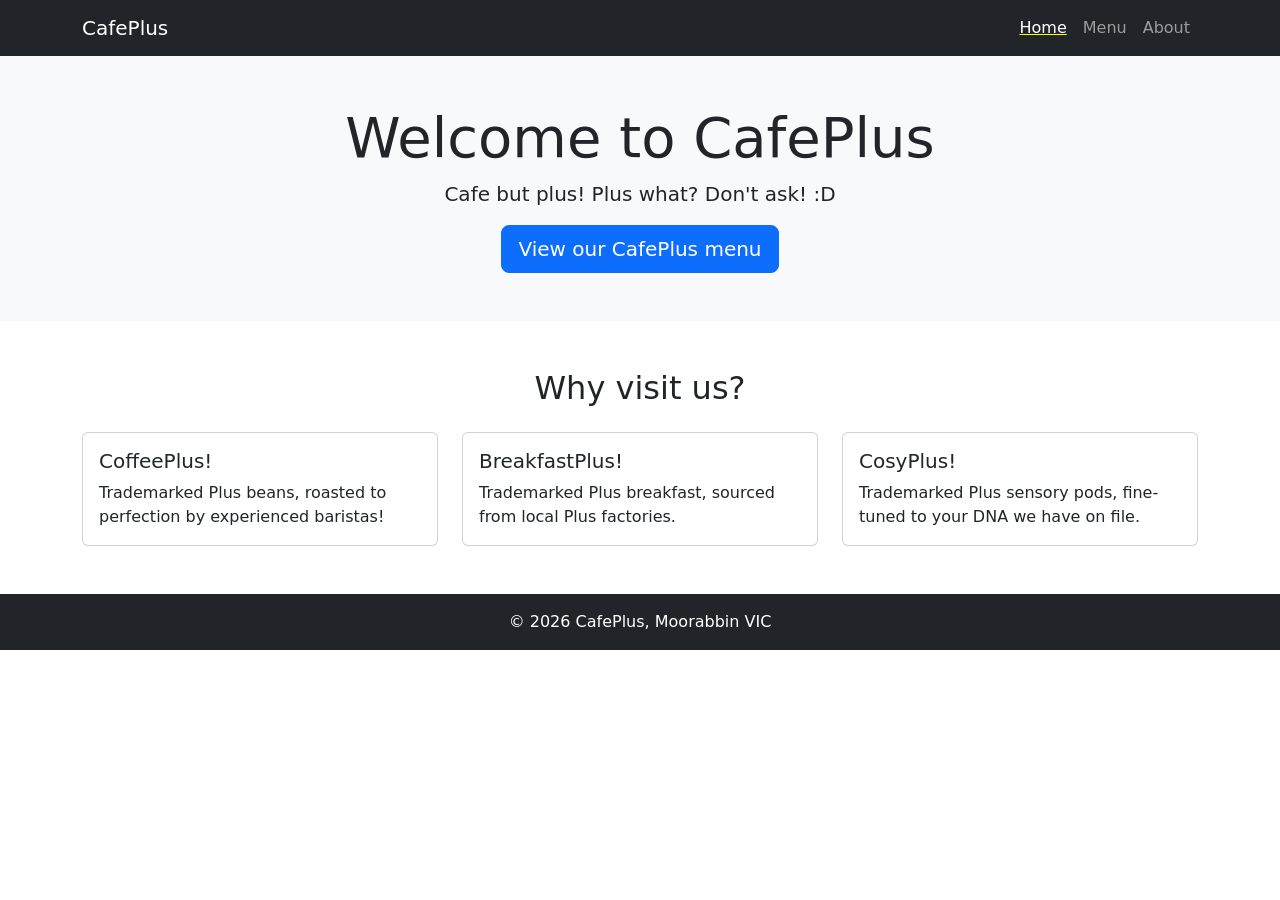
==== index.html @ 7a203996 "Uploaded initial project files Initial build upload." ====
<!DOCTYPE html>
<html lang="en">
    <head>

        <meta charset="UTF-8">
        <meta name="viewport" content="width=device-width, initial-scale=1.0">
        <title>CafePlus - Home</title>
        <link href="https://cdn.jsdelivr.net/npm/bootstrap@5.2.3/dist/css/bootstrap.min.css" rel="stylesheet" integrity="sha384-rbsA2VBKQhggwzxH7pPCaAqO46MgnOM80zW1RWuH61DGLwZJEdK2Kadq2F9CUG65" crossorigin="anonymous"> 
        <link href="./css/style.css" rel="stylesheet">

    </head>

    <body>
        
        <header>

            <nav class="navbar navbar-expand-md navbar-dark bg-dark">

                <div class="container">

                    <a class="navbar-brand" href="index.html">CafePlus</a>

                    <button class="navbar-toggler" type="button" data-bs-toggle="collapse" data-bs-target="#mainNav" aria-controls="mainNav" aria-expanded="false" aria-label="Toggle navigation">

                        <span class="navbar-toggler-icon"></span>

                    </button>

                    <div class="collapse navbar-collapse" id="mainNav">

                        <ul class="navbar-nav ms-auto">

                            <li class="nav-item"><a class="nav-link active" href="index.html">Home</a></li>
                            <li class="nav-item"><a class="nav-link" href="index.html">Menu</a></li>
                            <li class="nav-item"><a class="nav-link" href="index.html">About</a></li>

                        </ul>

                    </div>

                </div>

            </nav>

        </header>

        <main>

            <section class="bg-light py-5 text-center">

                <div class="container">

                    <h1 class="display-4">Welcome to CafePlus</h1>
                    <p class="lead">Cafe but plus! Plus what? Don't ask! :D</p>
                    <a class="btn btn-primary btn-lg" href="menu.html">View our CafePlus menu</a>

                </div>

            </section>

            <section class="container py-5">

                <h2 class="text-center mb-4">Why visit us?</h2>

                <div class="row g-4">
                    <div class="col-md-4">
                        <div class="card h-100">
                            <div class="card-body">

                                <h3 class="card-title h5">CoffeePlus!</h3>
                                <p class="card-text">Trademarked Plus beans, roasted to perfection by experienced baristas!</p>

                            </div>
                        </div>
                    </div>
                    
                    <div class="col-md-4">
                        <div class="card h-100">
                            <div class="card-body">

                                <h3 class="card-title h5">BreakfastPlus!</h3>
                                <p class="card-text">Trademarked Plus breakfast, sourced from local Plus factories.</p>

                            </div>
                        </div>
                    </div>

                    <div class="col-md-4">
                        <div class="card h-100">
                            <div class="card-body">

                                <h3 class="card-title h5">CosyPlus!</h3>
                                <p class="card-text">Trademarked Plus sensory pods, fine-tuned to your DNA we have on file.</p>

                            </div>
                        </div>
                    </div>
                </div>

            </section>

        </main>

        <footer class="bg-dark text-white py-3 text-center">

            <p class="mb-0">&copy; 2026 CafePlus, Moorabbin VIC</p>

        </footer>

        <script src="https://cdn.jsdelivr.net/npm/bootstrap@5.2.3/dist/js/bootstrap.bundle.min.js" integrity="sha384-kenU1KFdBIe4zVF0s0G1M5b4hcpxyD9F7jL+jjXkk+Q2h455rYXK/7HAuoJl+0I4" crossorigin="anonymous"></script> 

    </body>

</html>
---- css/style.css ----
.active{
    text-decoration: underline;
    text-decoration-color: yellow;
}
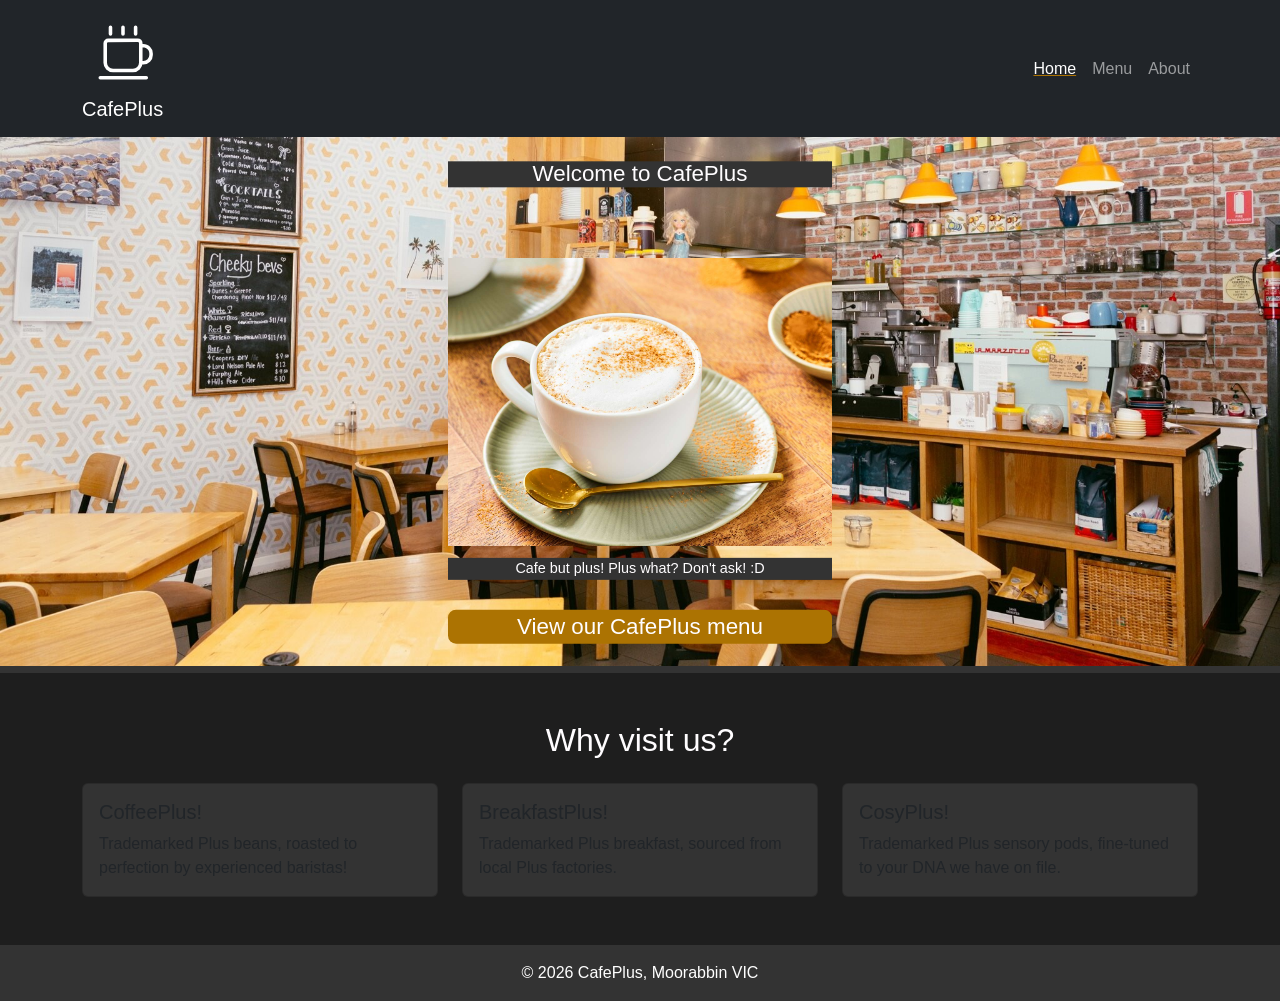
==== commit 4eb614d1: "Added finished content for all pages. Finished all content for the three pages." ====
--- a/index.html
+++ b/index.html
@@ -1,75 +1,57 @@
 <!DOCTYPE html>
-<html lang="en">
+<html lang="en-AU">
     <head>
 
         <meta charset="UTF-8">
         <meta name="viewport" content="width=device-width, initial-scale=1.0">
-        <title>CafePlus - Home</title>
+        <title>CafePlus: Best Coffee in Moorabbin</title>
+        <meta name="description" content="CafePlus is a cafe that is but plus! Plus what? Don't ask! :D">
         <link href="https://cdn.jsdelivr.net/npm/bootstrap@5.2.3/dist/css/bootstrap.min.css" rel="stylesheet" integrity="sha384-rbsA2VBKQhggwzxH7pPCaAqO46MgnOM80zW1RWuH61DGLwZJEdK2Kadq2F9CUG65" crossorigin="anonymous"> 
         <link href="./css/style.css" rel="stylesheet">
 
     </head>
 
     <body>
-        
+
         <header>
-
             <nav class="navbar navbar-expand-md navbar-dark bg-dark">
-
                 <div class="container">
-
-                    <a class="navbar-brand" href="index.html">CafePlus</a>
-
+                    <a class="navbar-brand" href="index.html"><img src="./images/cafePlusLogo.svg" alt="CafePlus Logo">CafePlus</a>
                     <button class="navbar-toggler" type="button" data-bs-toggle="collapse" data-bs-target="#mainNav" aria-controls="mainNav" aria-expanded="false" aria-label="Toggle navigation">
-
                         <span class="navbar-toggler-icon"></span>
-
                     </button>
 
                     <div class="collapse navbar-collapse" id="mainNav">
-
                         <ul class="navbar-nav ms-auto">
-
                             <li class="nav-item"><a class="nav-link active" href="index.html">Home</a></li>
-                            <li class="nav-item"><a class="nav-link" href="index.html">Menu</a></li>
-                            <li class="nav-item"><a class="nav-link" href="index.html">About</a></li>
-
+                            <li class="nav-item"><a class="nav-link" href="menu.html">Menu</a></li>
+                            <li class="nav-item"><a class="nav-link" href="about.html">About</a></li>
                         </ul>
-
                     </div>
-
                 </div>
-
             </nav>
-
         </header>
 
         <main>
-
-            <section class="bg-light py-5 text-center">
-
-                <div class="container">
-
-                    <h1 class="display-4">Welcome to CafePlus</h1>
-                    <p class="lead">Cafe but plus! Plus what? Don't ask! :D</p>
-                    <a class="btn btn-primary btn-lg" href="menu.html">View our CafePlus menu</a>
-
+            <section class="hero-section text-center">
+                <div class="imageContainer">
+                    <img alt="A beautiful cafe interior with natural lighting and lots of decorations" src="./images/cafe.jpg" class="backgroundImage">
+                    <h1 class="display-4 overlayText">Welcome to CafePlus</h1>
+                    <img alt="A beautiful coffee cup filled to the brim with fluffy coffee" src="./images/coffee.jpg" class="overlayImage">
+                    <p class="lead overlayParagraph">Cafe but plus! Plus what? Don't ask! :D</p>
+                    <a class="btn btn-primary btn-lg overlayButton" href="menu.html">View our CafePlus menu</a>
                 </div>
-
             </section>
 
             <section class="container py-5">
-
                 <h2 class="text-center mb-4">Why visit us?</h2>
 
                 <div class="row g-4">
                     <div class="col-md-4">
                         <div class="card h-100">
                             <div class="card-body">
-
                                 <h3 class="card-title h5">CoffeePlus!</h3>
                                 <p class="card-text">Trademarked Plus beans, roasted to perfection by experienced baristas!</p>
-
                             </div>
                         </div>
                     </div>
@@ -77,10 +59,8 @@
                     <div class="col-md-4">
                         <div class="card h-100">
                             <div class="card-body">
-
                                 <h3 class="card-title h5">BreakfastPlus!</h3>
                                 <p class="card-text">Trademarked Plus breakfast, sourced from local Plus factories.</p>
-
                             </div>
                         </div>
                     </div>
@@ -88,23 +68,17 @@
                     <div class="col-md-4">
                         <div class="card h-100">
                             <div class="card-body">
-
                                 <h3 class="card-title h5">CosyPlus!</h3>
                                 <p class="card-text">Trademarked Plus sensory pods, fine-tuned to your DNA we have on file.</p>
-
                             </div>
                         </div>
                     </div>
                 </div>
-
             </section>
-
         </main>
 
-        <footer class="bg-dark text-white py-3 text-center">
-
+        <footer class="text-white py-3 text-center">
             <p class="mb-0">&copy; 2026 CafePlus, Moorabbin VIC</p>
-
         </footer>
 
         <script src="https://cdn.jsdelivr.net/npm/bootstrap@5.2.3/dist/js/bootstrap.bundle.min.js" integrity="sha384-kenU1KFdBIe4zVF0s0G1M5b4hcpxyD9F7jL+jjXkk+Q2h455rYXK/7HAuoJl+0I4" crossorigin="anonymous"></script> 
--- a/css/style.css
+++ b/css/style.css
@@ -1,4 +1,165 @@
+:root {
+  --base-color: #1e1e1e;
+  --base-variant: #333333;
+  --text-color: #fffdff;
+  --text-box-color: #ffffff;
+  --primary-color: #ac7302;
+  --secondary-color: #a02b07;
+}
+
+body { 
+    font-family: 'Poppins', Arial, Helvetica, sans-serif;
+    margin: 0px;
+    color: var(--text-color);
+    background-color: var(--base-color);
+    overflow-x: hidden;
+}
+
+.hero-section {
+    background-color: var(--base-variant);
+}
+
+.card {
+    background-color: var(--base-variant);
+}
+
+.btn {
+    font-size: 1.5rem;
+    display: inline-block;
+    background: var(--primary-color); 
+    color: var(--text-color); 
+    padding: 12px 24px; 
+    border-radius: 8px; 
+    text-decoration: none; 
+    border: none;
+}
+
+img { 
+    max-width: 100%;
+    height: auto;
+    display: block;
+}
+
 .active{
     text-decoration: underline;
-    text-decoration-color: yellow;
+    text-decoration-color: var(--primary-color);
+}
+
+.centered {
+  display: block;
+  margin: auto;
+  text-align: center;
+}
+
+form label {
+  text-align: end;
+  width: 200px;
+}
+
+@media screen and (max-width: 768px) {
+  form label {
+    text-align: center;
+    width: 100%;
+  }
+}
+
+form div {
+  display: flex;
+  justify-content: center;
+}
+
+@media screen and (max-width: 768px) {
+  form div {
+    flex-direction: column;
+    align-items: center;
+  }
+}
+
+.centeredTable {
+  margin-left: auto;
+  margin-right: auto; 
+}
+
+nav { 
+  background-color: var(--base-variant);
+} 
+
+footer {
+  background-color: var(--base-variant);
+}
+
+iframe {
+  width: 600px;
+  height: 450px; 
+}
+
+@media screen and (max-width: 768px) {
+  iframe {
+    width: 350px;
+    height: 300px; 
+  }
+}
+
+.backgroundImage {
+  display: block;
+  width: 100%;
+  height: auto;
+}
+
+.overlayImage {
+  position: absolute;
+  top: 50%;
+  left: 50%;
+  transform: translate(-50%, -50%);
+  width: 30%;
+  z-index: 10;
+}
+
+.imageContainer {
+  position: relative;
+  display: inline-block;
+}
+
+.overlayText {
+  position: absolute;
+  top: 5%;
+  left: 50%;
+  transform: translate(-50%, -10%);
+  width: 30%;
+  z-index: 10;
+  color: var(--text-color);
+  background-color: var(--base-variant);
+}
+
+.overlayParagraph {
+  position: absolute;
+  top: 80%;
+  left: 50%;
+  transform: translate(-50%, -10%);
+  width: 30%;
+  z-index: 10;
+  color: var(--text-color);
+  background-color: var(--base-variant);
+}
+
+.overlayButton {
+  position: absolute;
+  top: 90%;
+  left: 50%;
+  transform: translate(-50%, -10%);
+  width: 30%;
+  z-index: 10;
+}
+
+@media screen and (max-width: 1824px) {
+  .overlayText {
+    font-size: clamp(0.5rem, 1vw + 0.6rem, 6rem);
+  }
+  .overlayParagraph {
+    font-size: clamp(0.5rem, 1vw + 0.1rem, 6rem);
+  }
+  .overlayButton {
+    font-size: clamp(0.5rem, 1vw + 0.6rem, 6rem);
+    padding: 0px 0px;
+  }
 }
